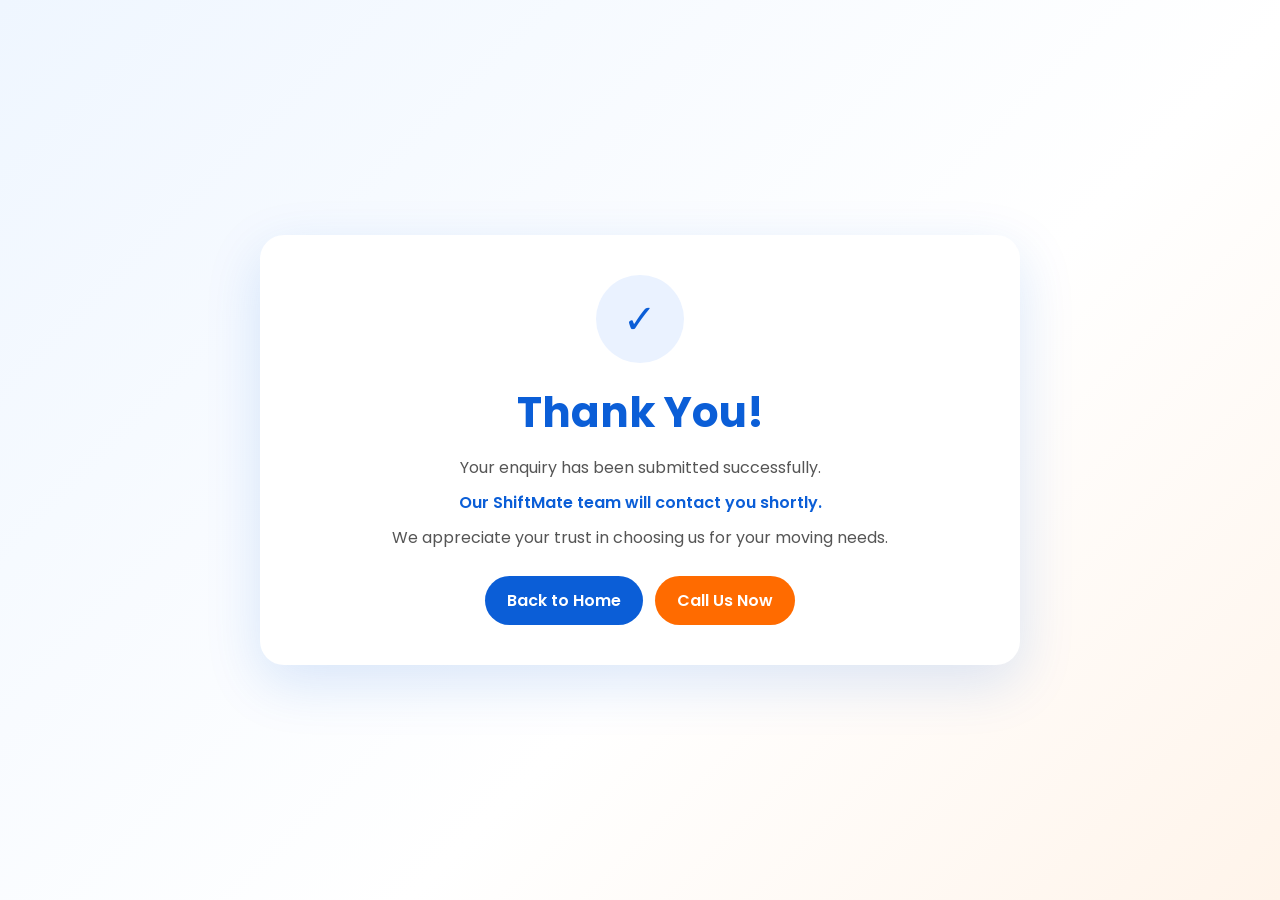
==== thankyou.html @ 90f78603 "Add files via upload" ====
<!DOCTYPE html>
<html lang="en">
<head>
<meta charset="UTF-8">
<meta name="viewport" content="width=device-width,initial-scale=1.0">
<title>Thank You | ShiftMate</title>
<link rel="preconnect" href="https://fonts.googleapis.com">
<link rel="preconnect" href="https://fonts.gstatic.com" crossorigin>
<link href="https://fonts.googleapis.com/css2?family=Poppins:wght@300;400;500;600;700;800&display=swap" rel="stylesheet">
<style>
*{box-sizing:border-box;}
body{
margin:0;
font-family:'Poppins',sans-serif;
background:linear-gradient(135deg,#eff6ff 0%,#ffffff 60%,#fff4ea 100%);
min-height:100vh;
display:flex;
justify-content:center;
align-items:center;
padding:20px;
}
.thankyou-wrap{
width:min(760px,100%);
background:#ffffff;
border-radius:24px;
box-shadow:0 18px 55px rgba(11,94,215,.15);
padding:40px 28px;
text-align:center;
}
.icon-badge{
width:88px;
height:88px;
border-radius:50%;
background:#eaf2ff;
color:#0b5ed7;
font-size:40px;
display:flex;
align-items:center;
justify-content:center;
margin:0 auto 18px;
}
h1{
margin:0 0 10px;
font-size:42px;
color:#0b5ed7;
}
p{
margin:8px 0;
color:#555;
font-size:16px;
line-height:1.7;
}
.highlight{
font-weight:600;
color:#0b5ed7;
}
.actions{
margin-top:25px;
display:flex;
justify-content:center;
gap:12px;
flex-wrap:wrap;
}
a{
text-decoration:none;
padding:12px 22px;
border-radius:999px;
font-weight:600;
}
.home-btn{
background:#0b5ed7;
color:#fff;
}
.call-btn{
background:#ff6b00;
color:#fff;
}
</style>
</head>
<body>
<div class="thankyou-wrap">
<div class="icon-badge">✓</div>
<h1>Thank You!</h1>
<p>Your enquiry has been submitted successfully.</p>
<p class="highlight">Our ShiftMate team will contact you shortly.</p>
<p>We appreciate your trust in choosing us for your moving needs.</p>
<div class="actions">
<a class="home-btn" href="index.html">Back to Home</a>
<a class="call-btn" href="tel:+917318294180">Call Us Now</a>
</div>
</div>
</body>
</html>
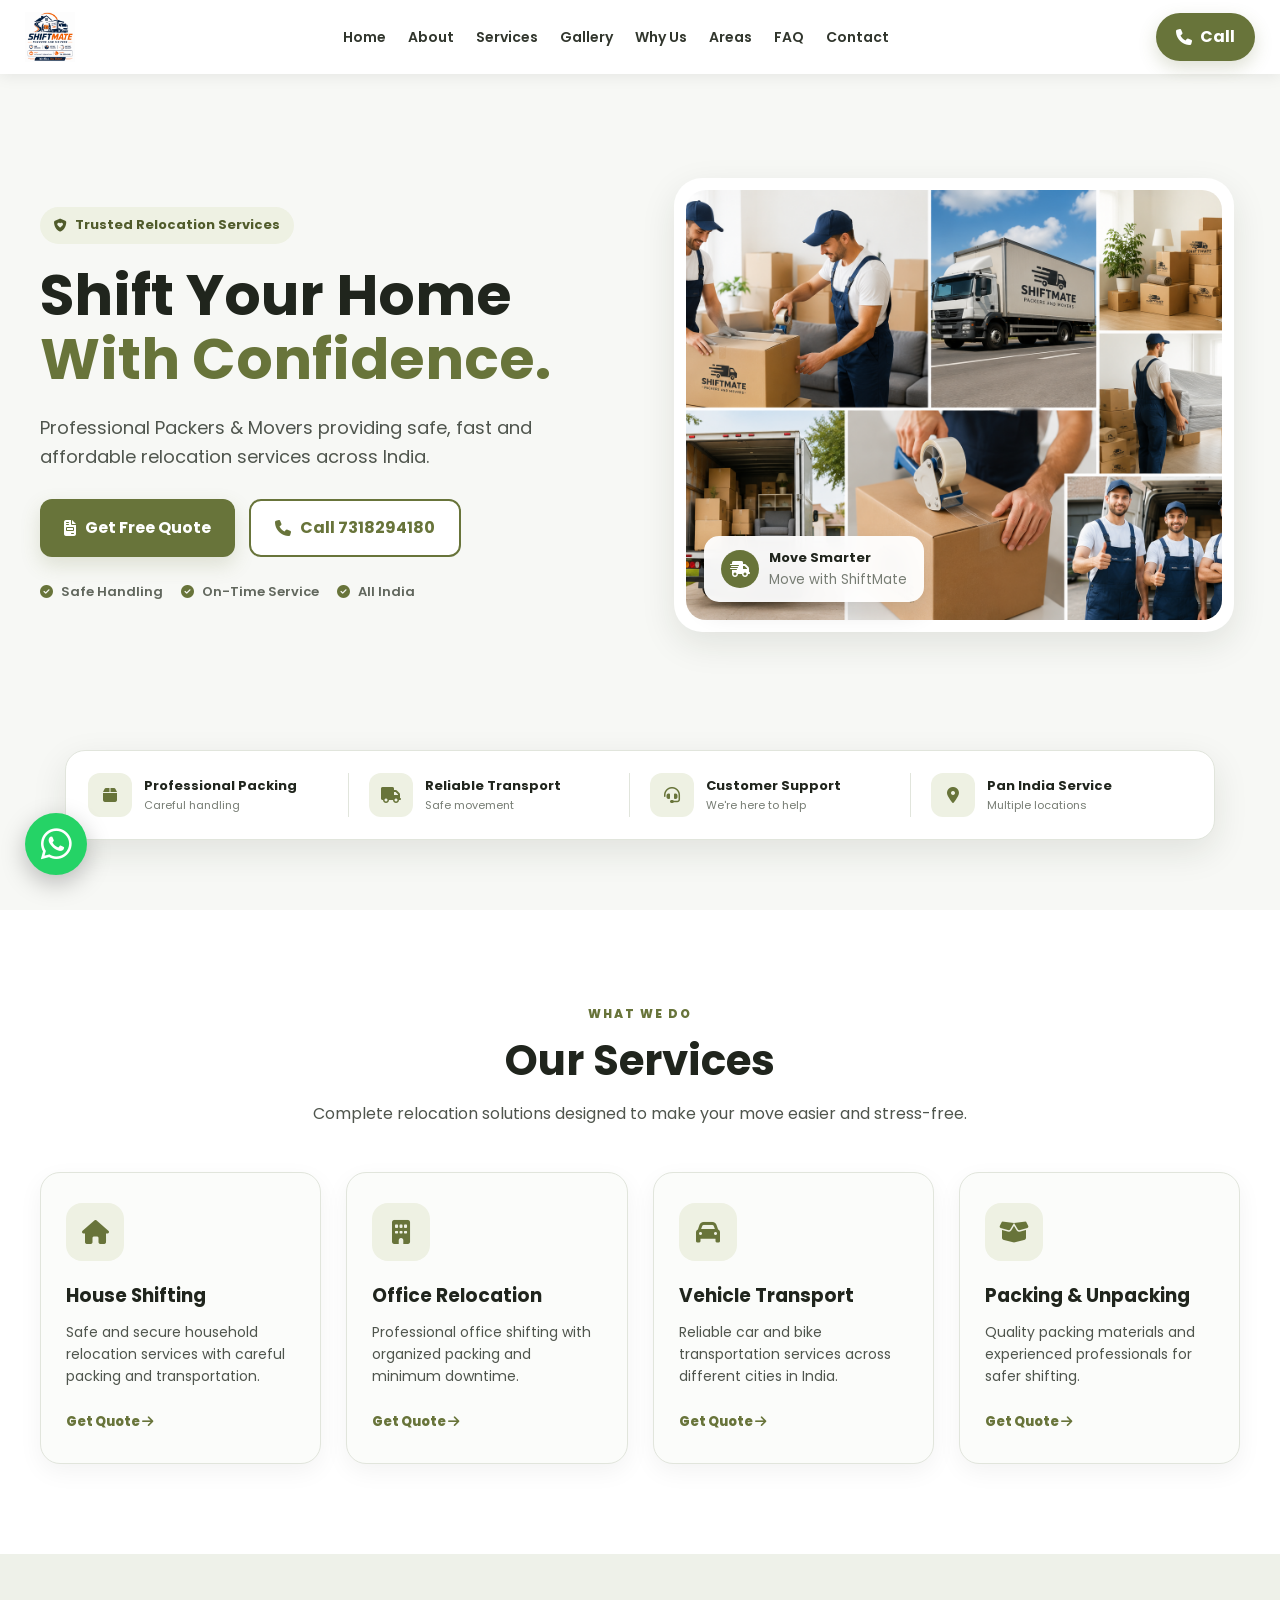
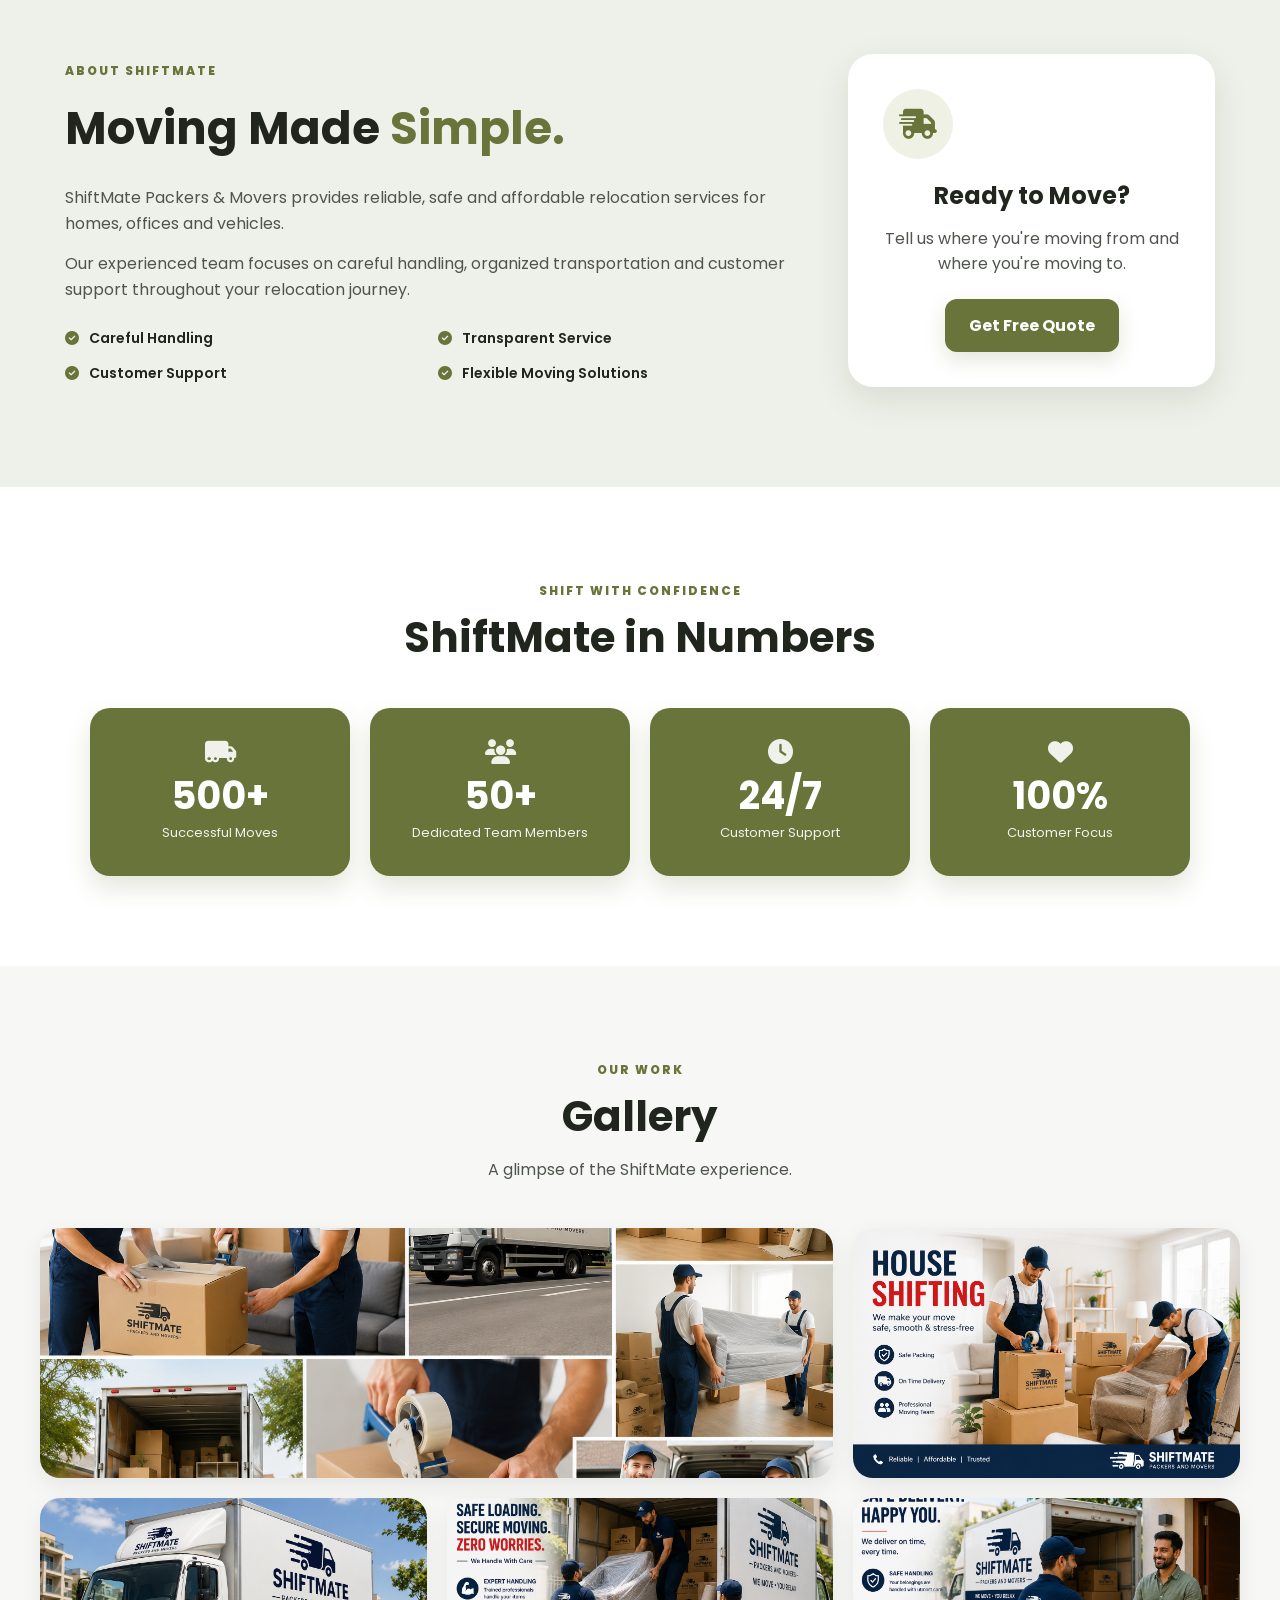
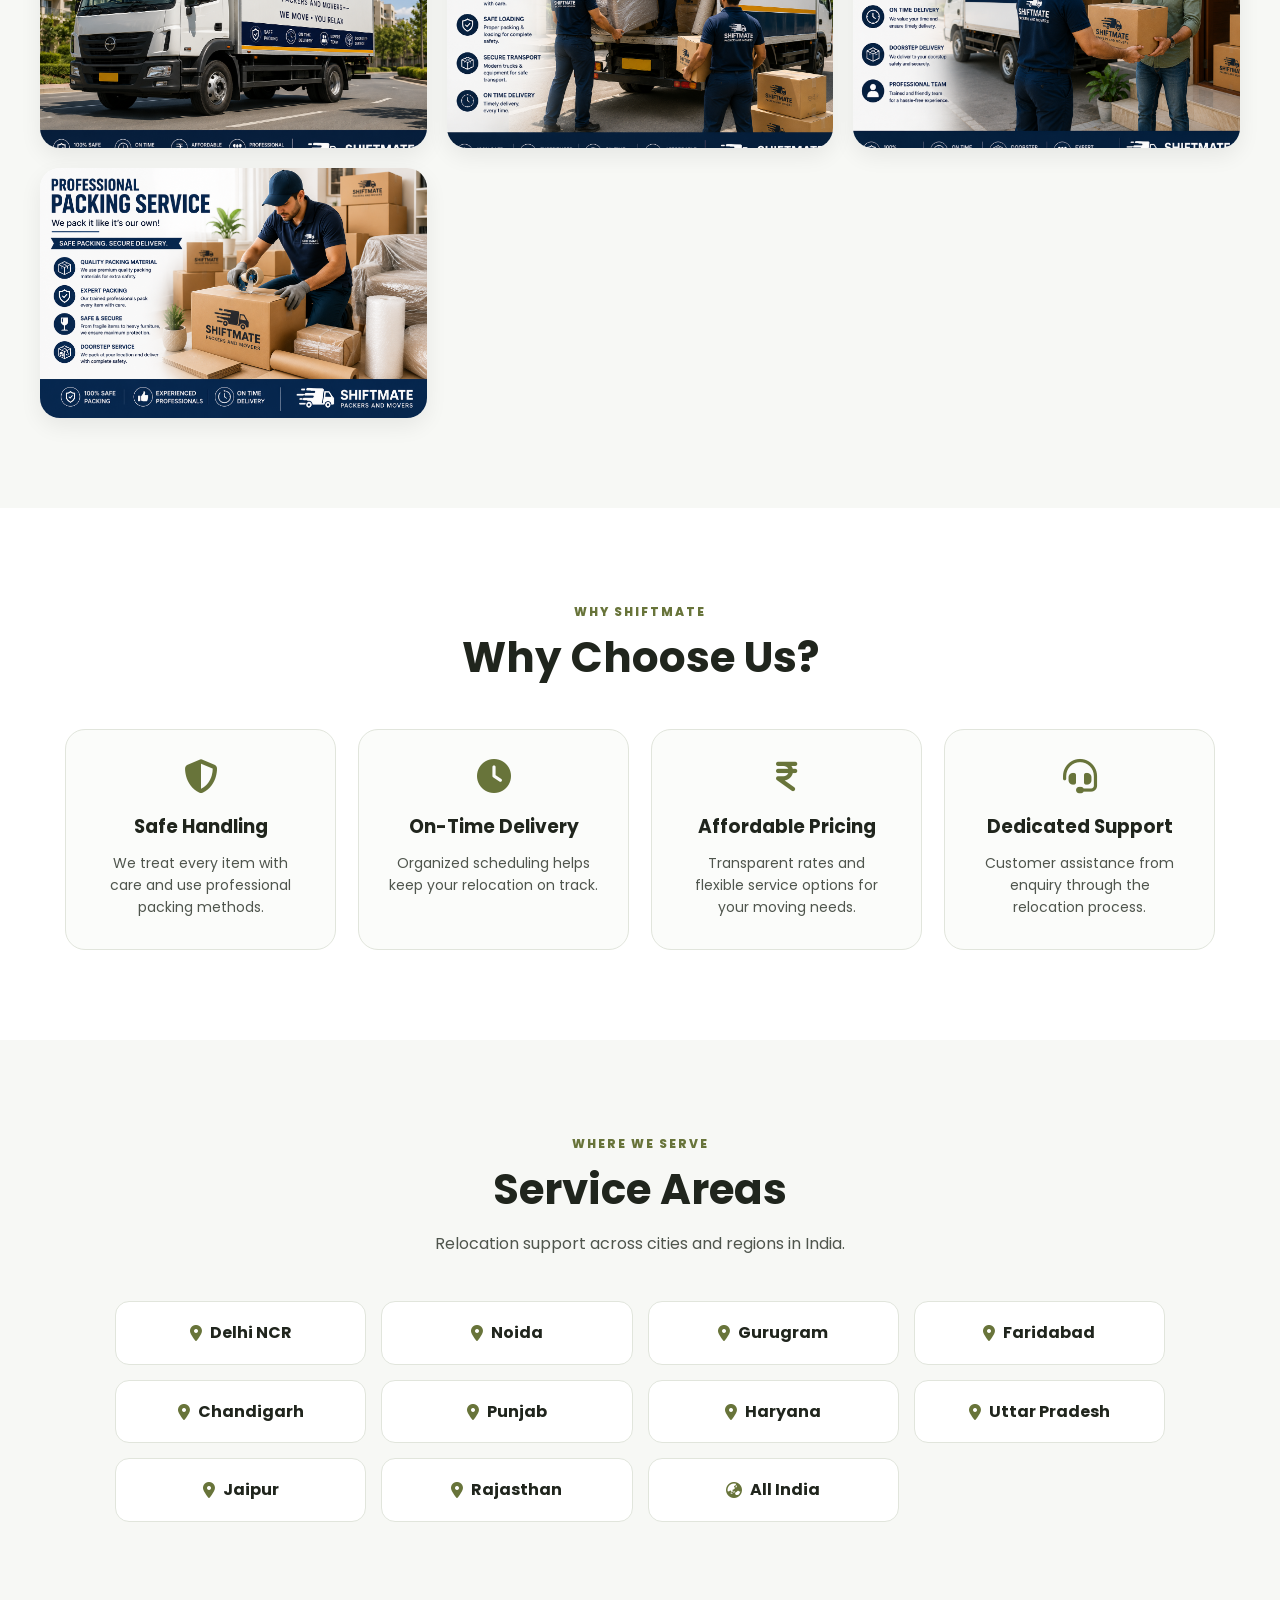
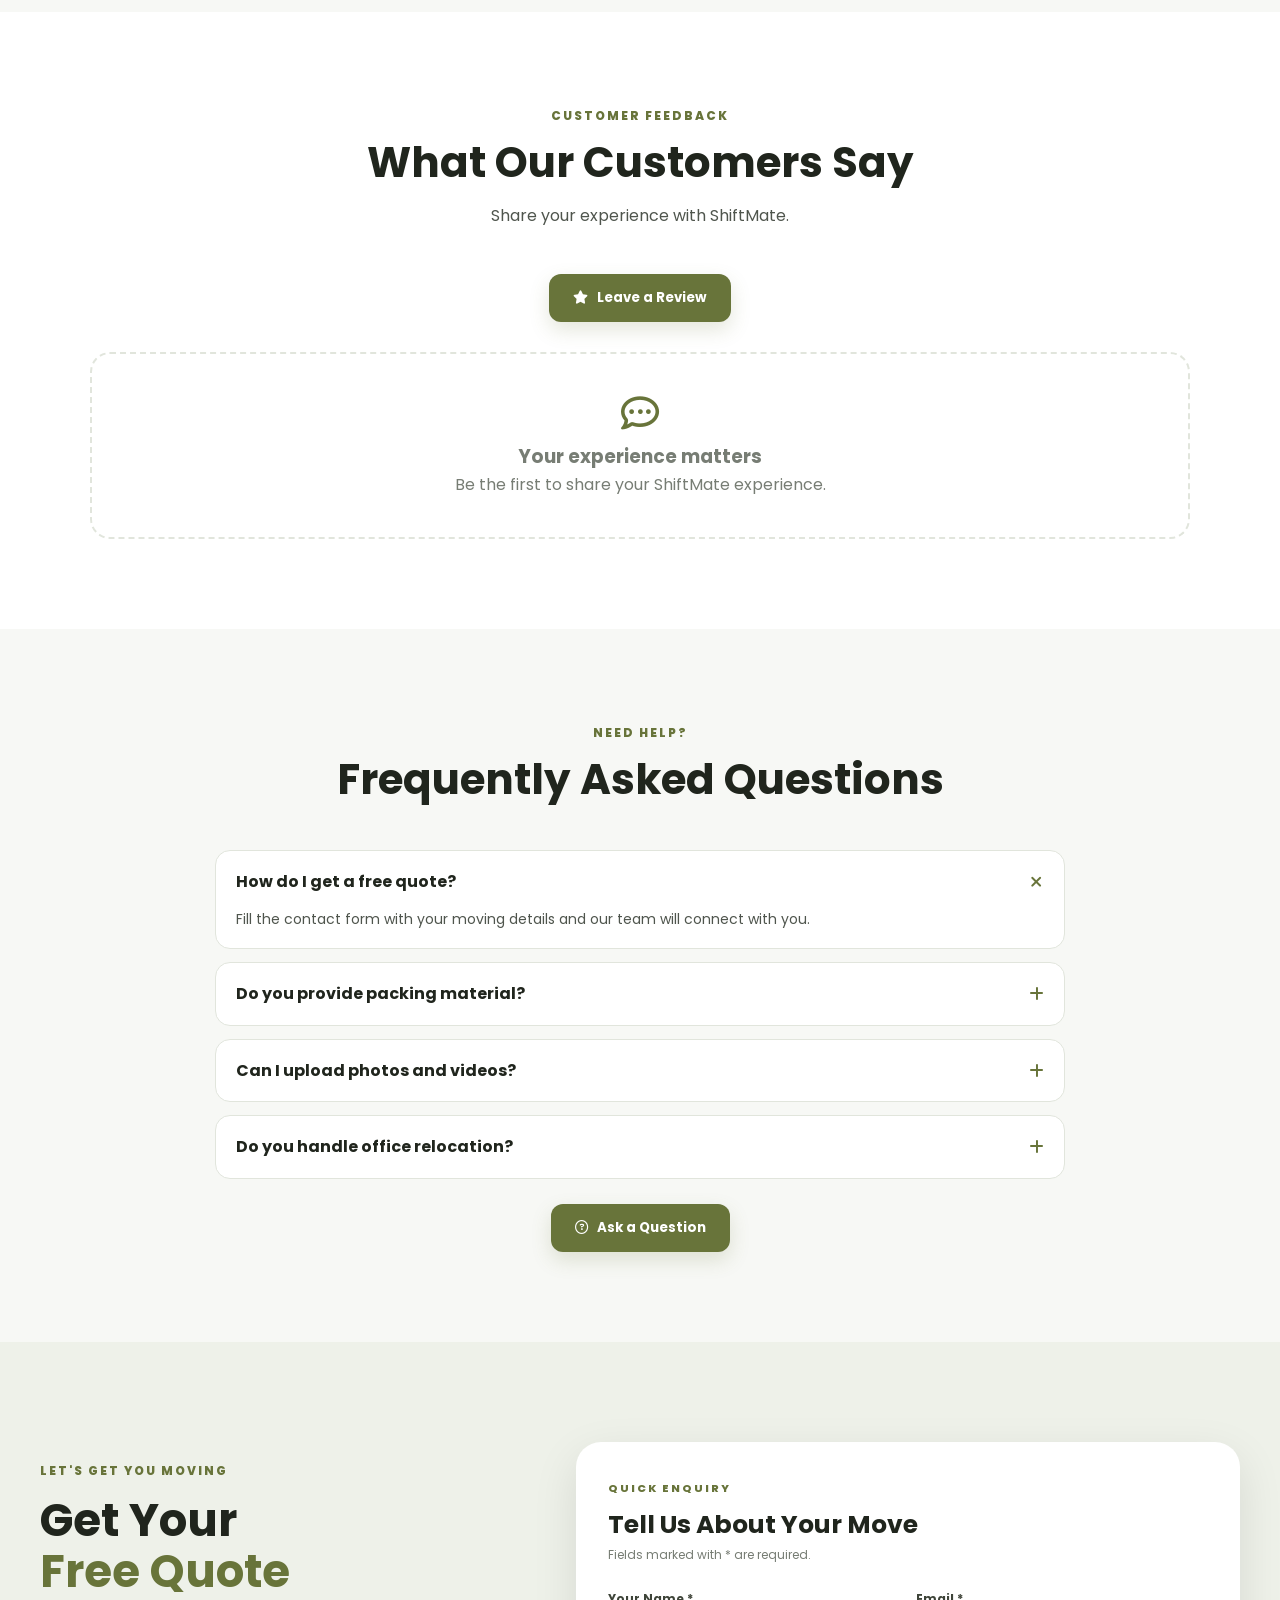
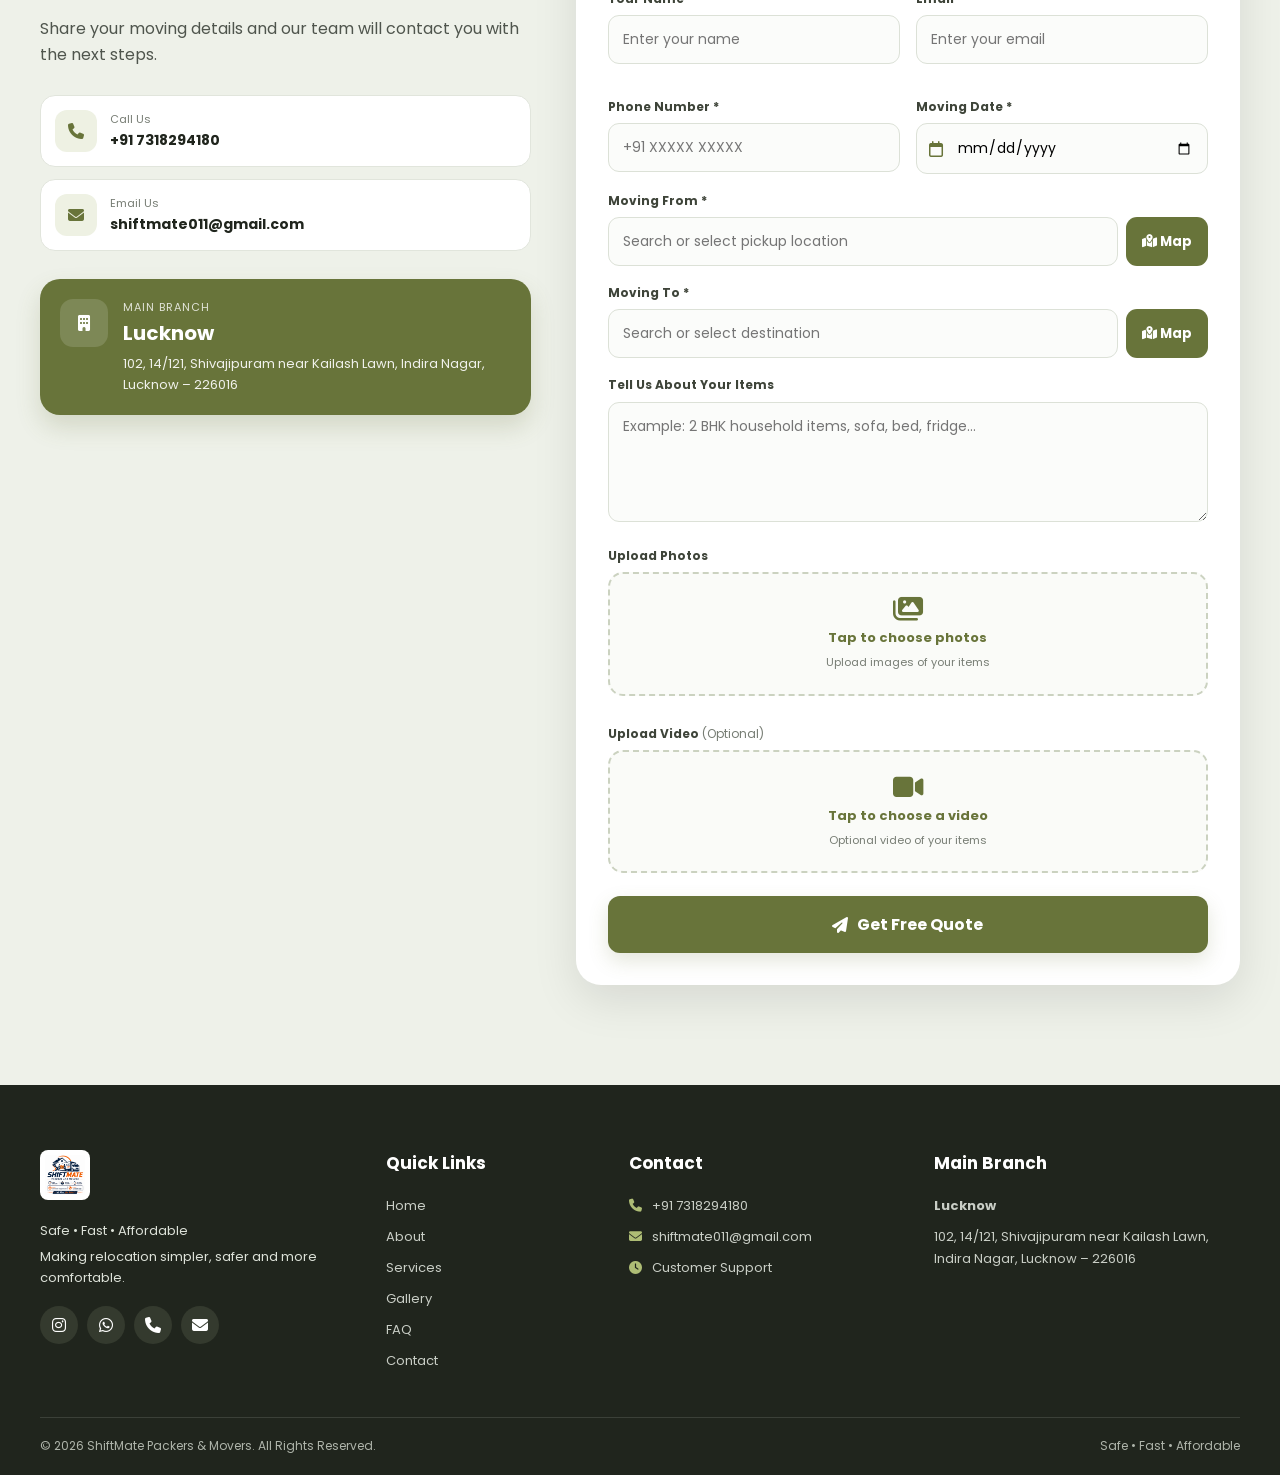
==== commit b312f59b: "Add session storage validation to Thank You page The Thank You page now includes a script to prevent" ====
--- a/thankyou.html
+++ b/thankyou.html
@@ -1,93 +1,262 @@
 <!DOCTYPE html>
 <html lang="en">
+
 <head>
+
 <meta charset="UTF-8">
-<meta name="viewport" content="width=device-width,initial-scale=1.0">
+
+<meta
+name="viewport"
+content="width=device-width, initial-scale=1.0">
+
 <title>Thank You | ShiftMate</title>
-<link rel="preconnect" href="https://fonts.googleapis.com">
-<link rel="preconnect" href="https://fonts.gstatic.com" crossorigin>
-<link href="https://fonts.googleapis.com/css2?family=Poppins:wght@300;400;500;600;700;800&display=swap" rel="stylesheet">
+
+<link rel="preconnect"
+      href="https://fonts.googleapis.com">
+
+<link rel="preconnect"
+      href="https://fonts.gstatic.com"
+      crossorigin>
+
+<link
+href="https://fonts.googleapis.com/css2?family=Poppins:wght@300;400;500;600;700;800&display=swap"
+rel="stylesheet">
+
 <style>
-*{box-sizing:border-box;}
+
+*{
+    box-sizing:border-box;
+}
+
 body{
-margin:0;
-font-family:'Poppins',sans-serif;
-background:linear-gradient(135deg,#eff6ff 0%,#ffffff 60%,#fff4ea 100%);
-min-height:100vh;
-display:flex;
-justify-content:center;
-align-items:center;
-padding:20px;
-}
+
+    margin:0;
+
+    font-family:'Poppins',sans-serif;
+
+    background:
+        linear-gradient(
+            135deg,
+            #eff6ff 0%,
+            #ffffff 60%,
+            #fff4ea 100%
+        );
+
+    min-height:100vh;
+
+    display:flex;
+
+    justify-content:center;
+
+    align-items:center;
+
+    padding:20px;
+
+}
+
 .thankyou-wrap{
-width:min(760px,100%);
-background:#ffffff;
-border-radius:24px;
-box-shadow:0 18px 55px rgba(11,94,215,.15);
-padding:40px 28px;
-text-align:center;
-}
+
+    width:min(760px,100%);
+
+    background:#ffffff;
+
+    border-radius:24px;
+
+    box-shadow:
+        0 18px 55px rgba(11,94,215,.15);
+
+    padding:40px 28px;
+
+    text-align:center;
+
+}
+
 .icon-badge{
-width:88px;
-height:88px;
-border-radius:50%;
-background:#eaf2ff;
-color:#0b5ed7;
-font-size:40px;
-display:flex;
-align-items:center;
-justify-content:center;
-margin:0 auto 18px;
-}
+
+    width:88px;
+    height:88px;
+
+    border-radius:50%;
+
+    background:#eaf2ff;
+
+    color:#0b5ed7;
+
+    font-size:40px;
+
+    display:flex;
+
+    align-items:center;
+
+    justify-content:center;
+
+    margin:0 auto 18px;
+
+}
+
 h1{
-margin:0 0 10px;
-font-size:42px;
-color:#0b5ed7;
-}
+
+    margin:0 0 10px;
+
+    font-size:42px;
+
+    color:#0b5ed7;
+
+}
+
 p{
-margin:8px 0;
-color:#555;
-font-size:16px;
-line-height:1.7;
-}
+
+    margin:8px 0;
+
+    color:#555;
+
+    font-size:16px;
+
+    line-height:1.7;
+
+}
+
 .highlight{
-font-weight:600;
-color:#0b5ed7;
-}
+
+    font-weight:600;
+
+    color:#0b5ed7;
+
+}
+
 .actions{
-margin-top:25px;
-display:flex;
-justify-content:center;
-gap:12px;
-flex-wrap:wrap;
-}
+
+    margin-top:25px;
+
+    display:flex;
+
+    justify-content:center;
+
+    gap:12px;
+
+    flex-wrap:wrap;
+
+}
+
 a{
-text-decoration:none;
-padding:12px 22px;
-border-radius:999px;
-font-weight:600;
-}
+
+    text-decoration:none;
+
+    padding:12px 22px;
+
+    border-radius:999px;
+
+    font-weight:600;
+
+}
+
 .home-btn{
-background:#0b5ed7;
-color:#fff;
-}
+
+    background:#0b5ed7;
+
+    color:#fff;
+
+}
+
 .call-btn{
-background:#ff6b00;
-color:#fff;
-}
+
+    background:#ff6b00;
+
+    color:#fff;
+
+}
+
 </style>
+
 </head>
+
+
 <body>
+
+
+<script>
+
+/*
+Thank You page can ONLY be opened after
+successful form submission.
+*/
+
+(function(){
+
+    const submitted =
+        sessionStorage.getItem(
+            "shiftmateSubmitted"
+        );
+
+    if(submitted !== "1"){
+
+        window.location.replace(
+            "index.html#contact"
+        );
+
+        return;
+
+    }
+
+    /*
+    Remove the flag after opening the page.
+    Therefore direct future access won't work.
+    */
+
+    sessionStorage.removeItem(
+        "shiftmateSubmitted"
+    );
+
+})();
+
+</script>
+
+
 <div class="thankyou-wrap">
-<div class="icon-badge">✓</div>
-<h1>Thank You!</h1>
-<p>Your enquiry has been submitted successfully.</p>
-<p class="highlight">Our ShiftMate team will contact you shortly.</p>
-<p>We appreciate your trust in choosing us for your moving needs.</p>
+
+<div class="icon-badge">
+✓
+</div>
+
+<h1>
+Thank You!
+</h1>
+
+<p>
+Your enquiry has been submitted successfully.
+</p>
+
+<p class="highlight">
+Our ShiftMate team will contact you shortly.
+</p>
+
+<p>
+We appreciate your trust in choosing us
+for your moving needs.
+</p>
+
 <div class="actions">
-<a class="home-btn" href="index.html">Back to Home</a>
-<a class="call-btn" href="tel:+917318294180">Call Us Now</a>
+
+<a
+class="home-btn"
+href="index.html">
+
+Back to Home
+
+</a>
+
+<a
+class="call-btn"
+href="tel:+917318294180">
+
+Call Us Now
+
+</a>
+
 </div>
+
 </div>
+
 </body>
-</html>+
+</html>
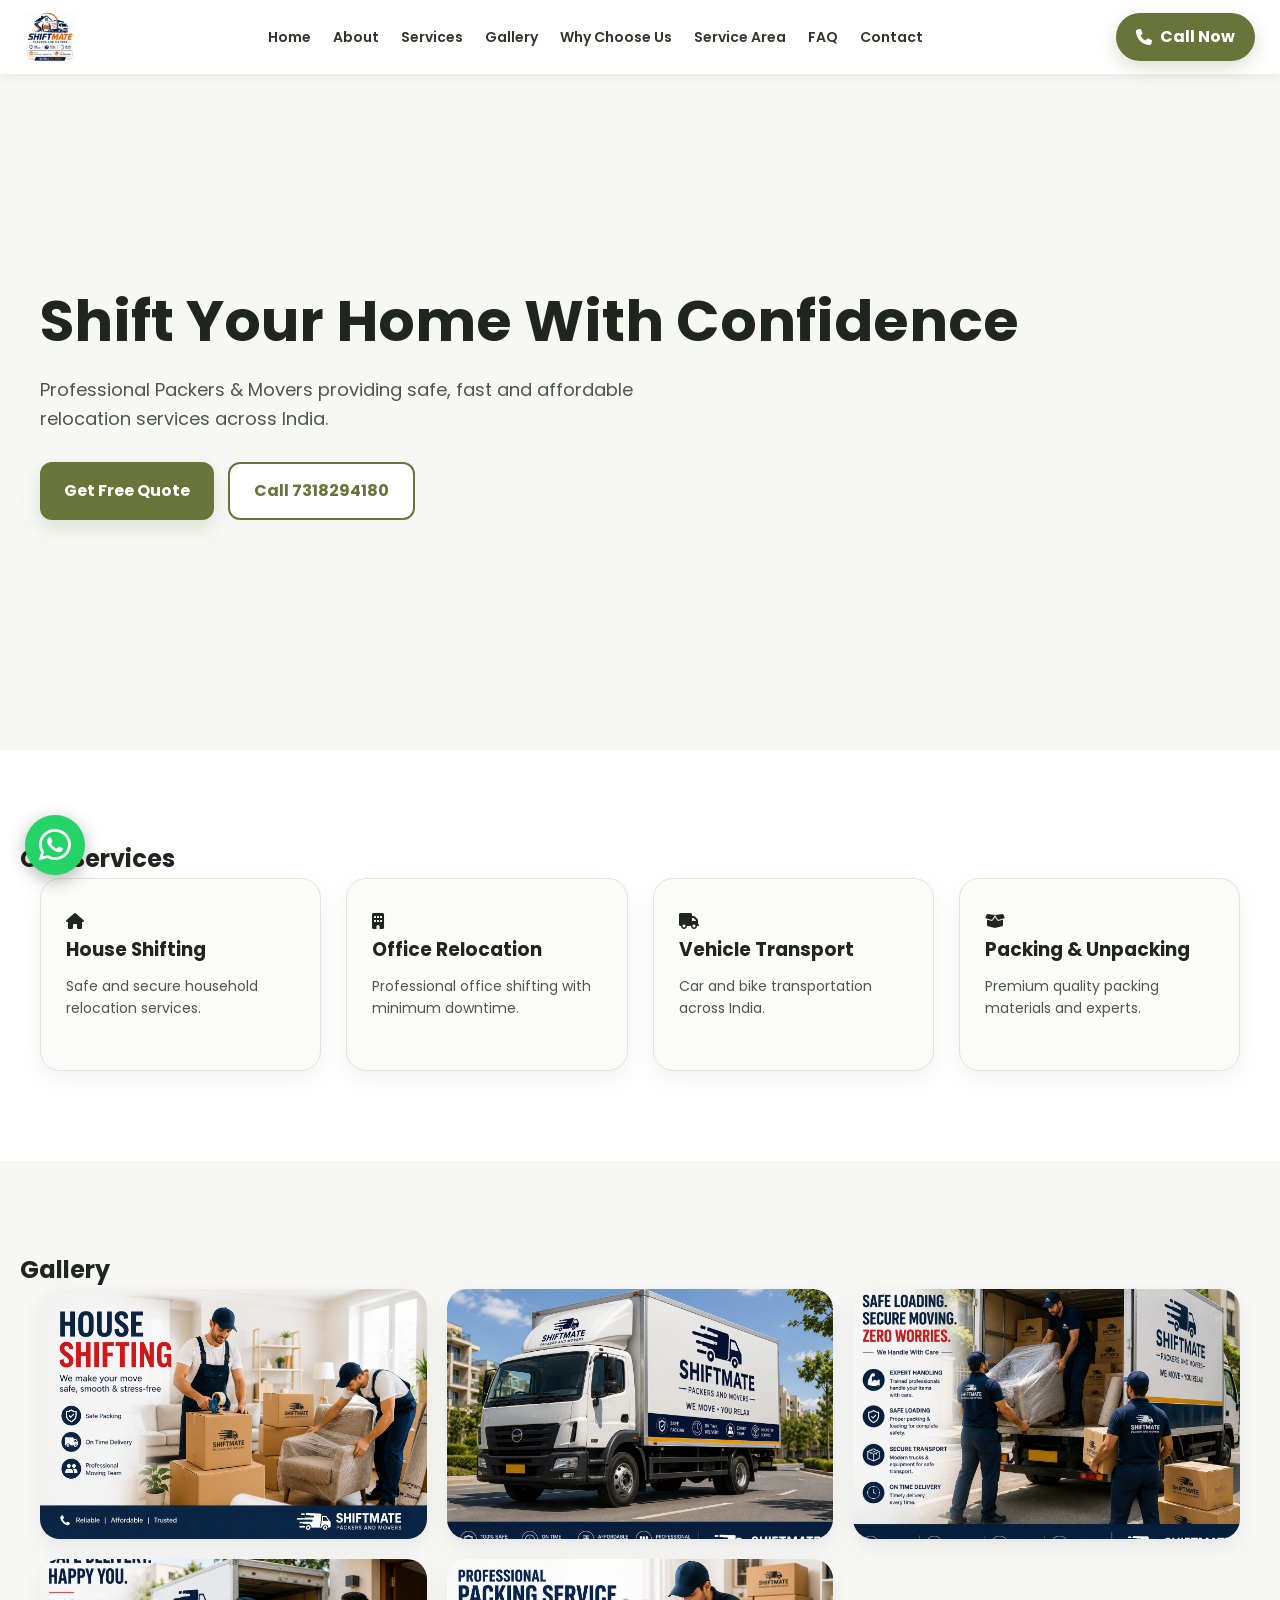
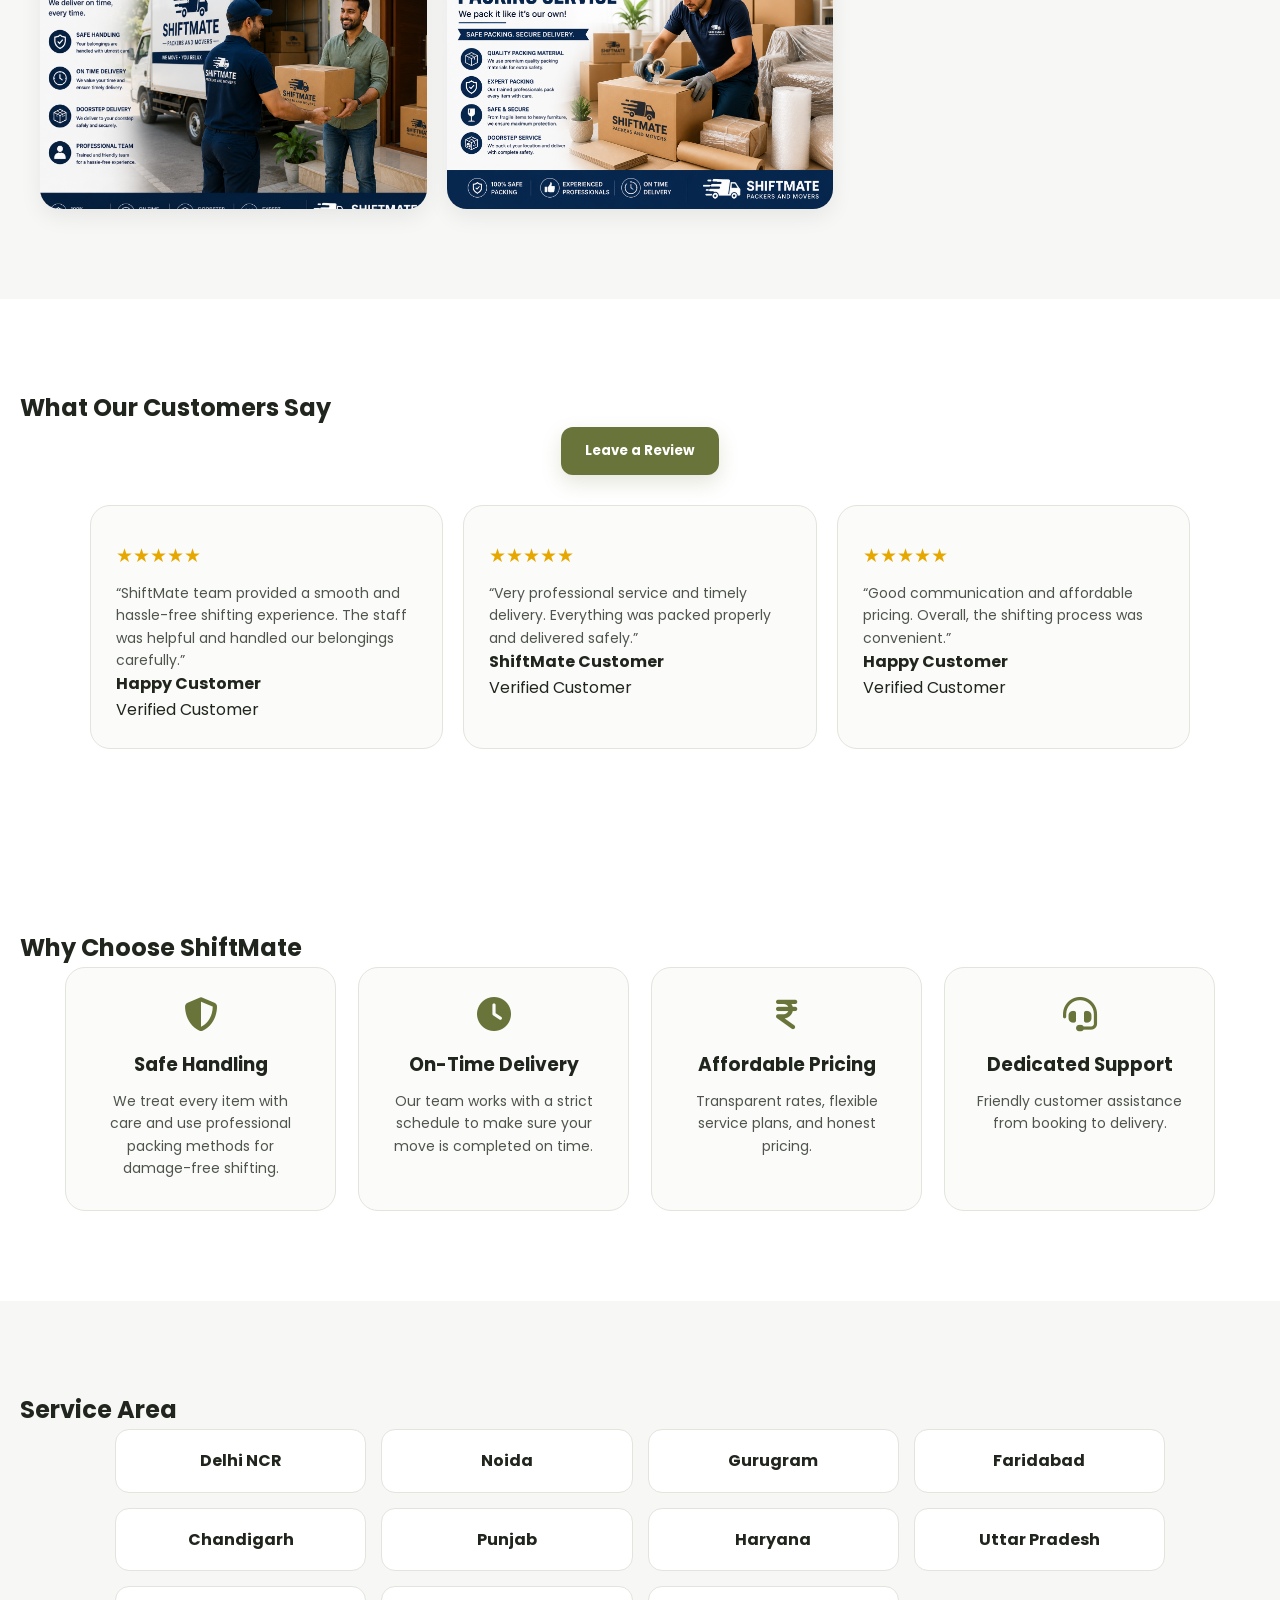
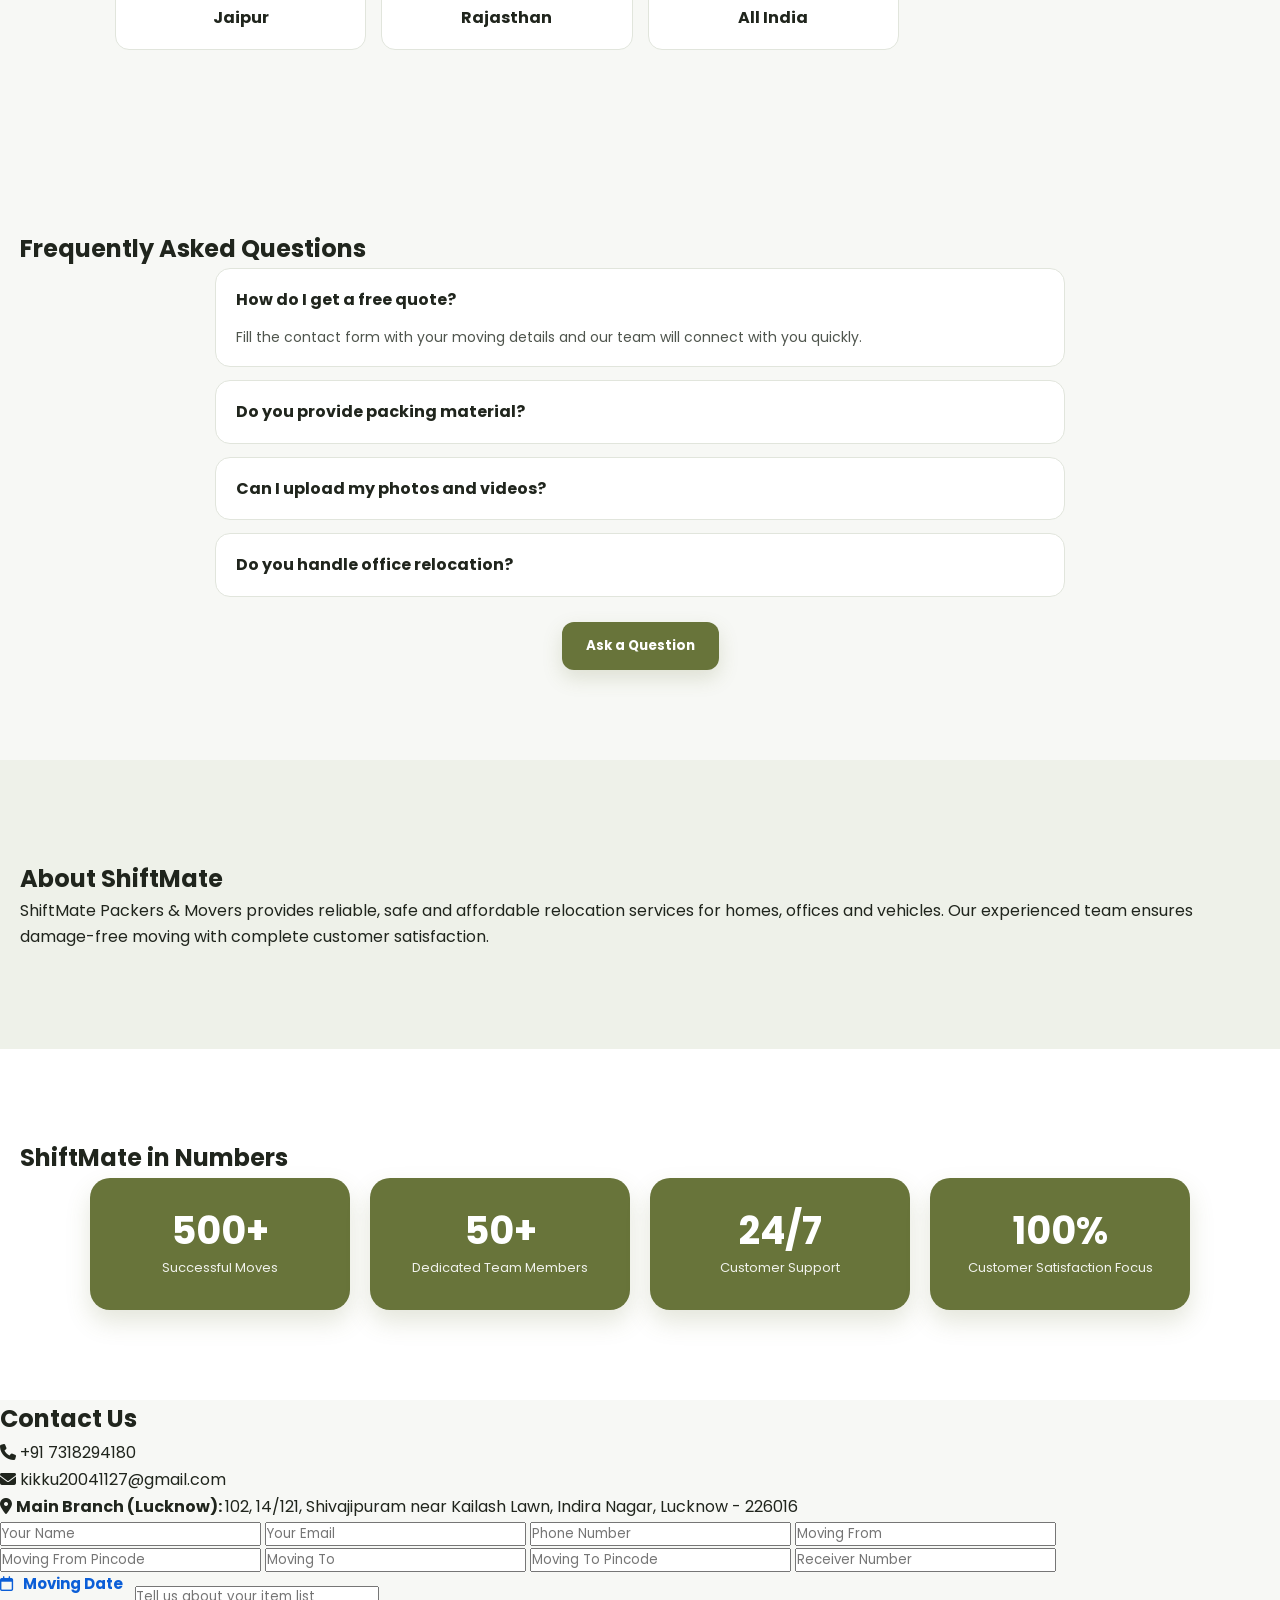
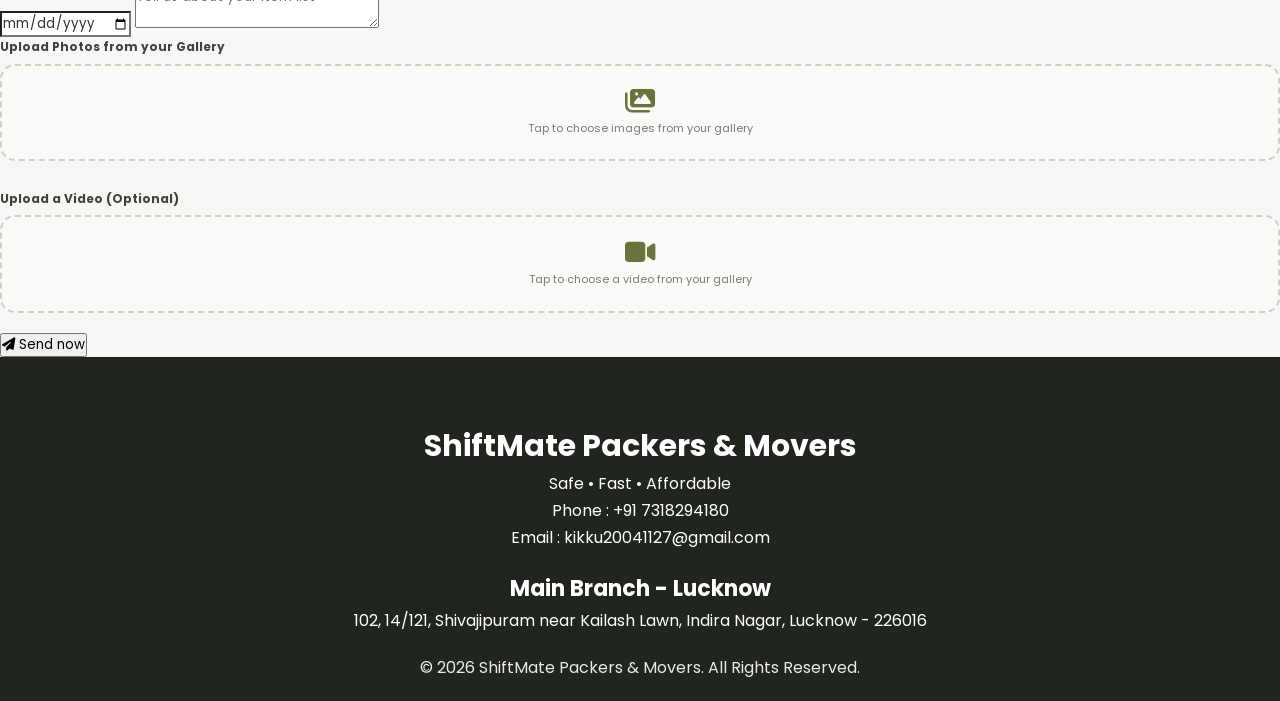
==== commit 63c7af47: "Update thankyou.html" ====
--- a/thankyou.html
+++ b/thankyou.html
@@ -3,170 +3,315 @@
 
 <head>
 
-<meta charset="UTF-8">
-
-<meta
-name="viewport"
-content="width=device-width, initial-scale=1.0">
-
-<title>Thank You | ShiftMate</title>
-
-<link rel="preconnect"
-      href="https://fonts.googleapis.com">
-
-<link rel="preconnect"
-      href="https://fonts.gstatic.com"
-      crossorigin>
-
-<link
-href="https://fonts.googleapis.com/css2?family=Poppins:wght@300;400;500;600;700;800&display=swap"
-rel="stylesheet">
-
-<style>
-
-*{
-    box-sizing:border-box;
-}
-
-body{
-
-    margin:0;
-
-    font-family:'Poppins',sans-serif;
-
-    background:
-        linear-gradient(
-            135deg,
-            #eff6ff 0%,
-            #ffffff 60%,
-            #fff4ea 100%
-        );
-
-    min-height:100vh;
-
-    display:flex;
-
-    justify-content:center;
-
-    align-items:center;
-
-    padding:20px;
-
-}
-
-.thankyou-wrap{
-
-    width:min(760px,100%);
-
-    background:#ffffff;
-
-    border-radius:24px;
-
-    box-shadow:
-        0 18px 55px rgba(11,94,215,.15);
-
-    padding:40px 28px;
-
-    text-align:center;
-
-}
-
-.icon-badge{
-
-    width:88px;
-    height:88px;
-
-    border-radius:50%;
-
-    background:#eaf2ff;
-
-    color:#0b5ed7;
-
-    font-size:40px;
-
-    display:flex;
-
-    align-items:center;
-
-    justify-content:center;
-
-    margin:0 auto 18px;
-
-}
-
-h1{
-
-    margin:0 0 10px;
-
-    font-size:42px;
-
-    color:#0b5ed7;
-
-}
-
-p{
-
-    margin:8px 0;
-
-    color:#555;
-
-    font-size:16px;
-
-    line-height:1.7;
-
-}
-
-.highlight{
-
-    font-weight:600;
-
-    color:#0b5ed7;
-
-}
-
-.actions{
-
-    margin-top:25px;
-
-    display:flex;
-
-    justify-content:center;
-
-    gap:12px;
-
-    flex-wrap:wrap;
-
-}
-
-a{
-
-    text-decoration:none;
-
-    padding:12px 22px;
-
-    border-radius:999px;
-
-    font-weight:600;
-
-}
-
-.home-btn{
-
-    background:#0b5ed7;
-
-    color:#fff;
-
-}
-
-.call-btn{
-
-    background:#ff6b00;
-
-    color:#fff;
-
-}
-
-</style>
+    <meta charset="UTF-8">
+
+    <meta name="viewport"
+          content="width=device-width, initial-scale=1.0">
+
+    <title>Thank You | ShiftMate Packers & Movers</title>
+
+    <link rel="preconnect"
+          href="https://fonts.googleapis.com">
+
+    <link rel="preconnect"
+          href="https://fonts.gstatic.com"
+          crossorigin>
+
+    <link
+        href="https://fonts.googleapis.com/css2?family=Poppins:wght@300;400;500;600;700;800&display=swap"
+        rel="stylesheet">
+
+    <link
+        rel="stylesheet"
+        href="https://cdnjs.cloudflare.com/ajax/libs/font-awesome/6.5.2/css/all.min.css">
+
+
+    <style>
+
+        * {
+            box-sizing: border-box;
+        }
+
+
+        body {
+
+            margin: 0;
+
+            font-family: 'Poppins', sans-serif;
+
+            min-height: 100vh;
+
+            display: flex;
+
+            align-items: center;
+
+            justify-content: center;
+
+            padding: 20px;
+
+            background:
+                linear-gradient(
+                    135deg,
+                    #f3f5ed 0%,
+                    #ffffff 50%,
+                    #eef1e3 100%
+                );
+
+        }
+
+
+        .thankyou-wrap {
+
+            width: 100%;
+
+            max-width: 700px;
+
+            background: #ffffff;
+
+            padding: 50px 35px;
+
+            border-radius: 24px;
+
+            text-align: center;
+
+            box-shadow:
+                0 15px 50px rgba(0, 0, 0, 0.12);
+
+            border: 1px solid #e5e8dc;
+
+        }
+
+
+        .success-icon {
+
+            width: 90px;
+
+            height: 90px;
+
+            margin: 0 auto 25px;
+
+            border-radius: 50%;
+
+            display: flex;
+
+            align-items: center;
+
+            justify-content: center;
+
+            background: #eef1e3;
+
+            color: #68743a;
+
+            font-size: 42px;
+
+            box-shadow:
+                0 8px 25px rgba(104, 116, 58, 0.20);
+
+        }
+
+
+        h1 {
+
+            margin: 0 0 12px;
+
+            font-size: 42px;
+
+            font-weight: 800;
+
+            color: #68743a;
+
+        }
+
+
+        .main-message {
+
+            margin: 0 auto 10px;
+
+            color: #333;
+
+            font-size: 18px;
+
+            line-height: 1.7;
+
+        }
+
+
+        .sub-message {
+
+            margin: 0 auto;
+
+            color: #666;
+
+            font-size: 15px;
+
+            line-height: 1.7;
+
+        }
+
+
+        .highlight {
+
+            color: #68743a;
+
+            font-weight: 700;
+
+        }
+
+
+        .actions {
+
+            margin-top: 30px;
+
+            display: flex;
+
+            justify-content: center;
+
+            align-items: center;
+
+            gap: 14px;
+
+            flex-wrap: wrap;
+
+        }
+
+
+        .action-btn {
+
+            display: inline-flex;
+
+            align-items: center;
+
+            justify-content: center;
+
+            gap: 8px;
+
+            padding: 13px 24px;
+
+            border-radius: 10px;
+
+            text-decoration: none;
+
+            font-family: 'Poppins', sans-serif;
+
+            font-size: 15px;
+
+            font-weight: 600;
+
+            transition: 0.3s ease;
+
+        }
+
+
+        .home-btn {
+
+            background: #68743a;
+
+            color: #ffffff;
+
+        }
+
+
+        .home-btn:hover {
+
+            background: #505b2b;
+
+            transform: translateY(-2px);
+
+        }
+
+
+        .call-btn {
+
+            background: #25D366;
+
+            color: #ffffff;
+
+        }
+
+
+        .call-btn:hover {
+
+            background: #1ebe5d;
+
+            transform: translateY(-2px);
+
+        }
+
+
+        .brand {
+
+            margin-top: 30px;
+
+            padding-top: 20px;
+
+            border-top: 1px solid #eeeeee;
+
+            color: #777;
+
+            font-size: 13px;
+
+        }
+
+
+        .brand strong {
+
+            color: #68743a;
+
+        }
+
+
+        @media (max-width: 600px) {
+
+            .thankyou-wrap {
+
+                padding: 40px 22px;
+
+            }
+
+
+            .success-icon {
+
+                width: 75px;
+
+                height: 75px;
+
+                font-size: 34px;
+
+            }
+
+
+            h1 {
+
+                font-size: 32px;
+
+            }
+
+
+            .main-message {
+
+                font-size: 16px;
+
+            }
+
+
+            .actions {
+
+                flex-direction: column;
+
+            }
+
+
+            .action-btn {
+
+                width: 100%;
+
+                max-width: 280px;
+
+            }
+
+        }
+
+    </style>
 
 </head>
 
@@ -174,88 +319,147 @@
 <body>
 
 
-<script>
-
-/*
-Thank You page can ONLY be opened after
-successful form submission.
-*/
-
-(function(){
-
-    const submitted =
-        sessionStorage.getItem(
-            "shiftmateSubmitted"
-        );
-
-    if(submitted !== "1"){
-
-        window.location.replace(
-            "index.html#contact"
-        );
-
-        return;
-
-    }
-
-    /*
-    Remove the flag after opening the page.
-    Therefore direct future access won't work.
-    */
-
-    sessionStorage.removeItem(
-        "shiftmateSubmitted"
-    );
-
-})();
-
-</script>
-
-
-<div class="thankyou-wrap">
-
-<div class="icon-badge">
-✓
-</div>
-
-<h1>
-Thank You!
-</h1>
-
-<p>
-Your enquiry has been submitted successfully.
-</p>
-
-<p class="highlight">
-Our ShiftMate team will contact you shortly.
-</p>
-
-<p>
-We appreciate your trust in choosing us
-for your moving needs.
-</p>
-
-<div class="actions">
-
-<a
-class="home-btn"
-href="index.html">
-
-Back to Home
-
-</a>
-
-<a
-class="call-btn"
-href="tel:+917318294180">
-
-Call Us Now
-
-</a>
-
-</div>
-
-</div>
+    <!--
+        IMPORTANT:
+
+        This page should ONLY appear after
+        a successful quote submission.
+
+        If someone directly opens thankyou.html,
+        they will be redirected to the contact section.
+    -->
+
+    <script>
+
+        (function () {
+
+            const submitted =
+                sessionStorage.getItem(
+                    "shiftmateSubmitted"
+                );
+
+
+            if (submitted !== "1") {
+
+                window.location.replace(
+                    "index.html#contact"
+                );
+
+                return;
+
+            }
+
+
+            /*
+                Remove the flag after successful
+                entry so the Thank You page cannot
+                simply be reopened later.
+            */
+
+            sessionStorage.removeItem(
+                "shiftmateSubmitted"
+            );
+
+        })();
+
+    </script>
+
+
+    <div class="thankyou-wrap">
+
+
+        <!-- SUCCESS ICON -->
+
+        <div class="success-icon">
+
+            <i class="fa-solid fa-check"></i>
+
+        </div>
+
+
+        <!-- HEADING -->
+
+        <h1>
+            Thank You!
+        </h1>
+
+
+        <!-- MESSAGE -->
+
+        <p class="main-message">
+
+            Your enquiry has been submitted
+            <strong>successfully.</strong>
+
+        </p>
+
+
+        <p class="sub-message">
+
+            Our
+            <span class="highlight">
+                ShiftMate team
+            </span>
+            will contact you shortly.
+
+        </p>
+
+
+        <p class="sub-message">
+
+            We appreciate your trust in
+            choosing ShiftMate Packers & Movers.
+
+        </p>
+
+
+        <!-- BUTTONS -->
+
+        <div class="actions">
+
+
+            <a
+                href="index.html"
+                class="action-btn home-btn">
+
+                <i class="fa-solid fa-house"></i>
+
+                Back to Home
+
+            </a>
+
+
+            <a
+                href="tel:+917318294180"
+                class="action-btn call-btn">
+
+                <i class="fa-solid fa-phone"></i>
+
+                Call Us Now
+
+            </a>
+
+
+        </div>
+
+
+        <!-- BRAND -->
+
+        <div class="brand">
+
+            <strong>
+                ShiftMate Packers & Movers
+            </strong>
+
+            <br>
+
+            Safe • Fast • Affordable
+
+        </div>
+
+
+    </div>
+
 
 </body>
 
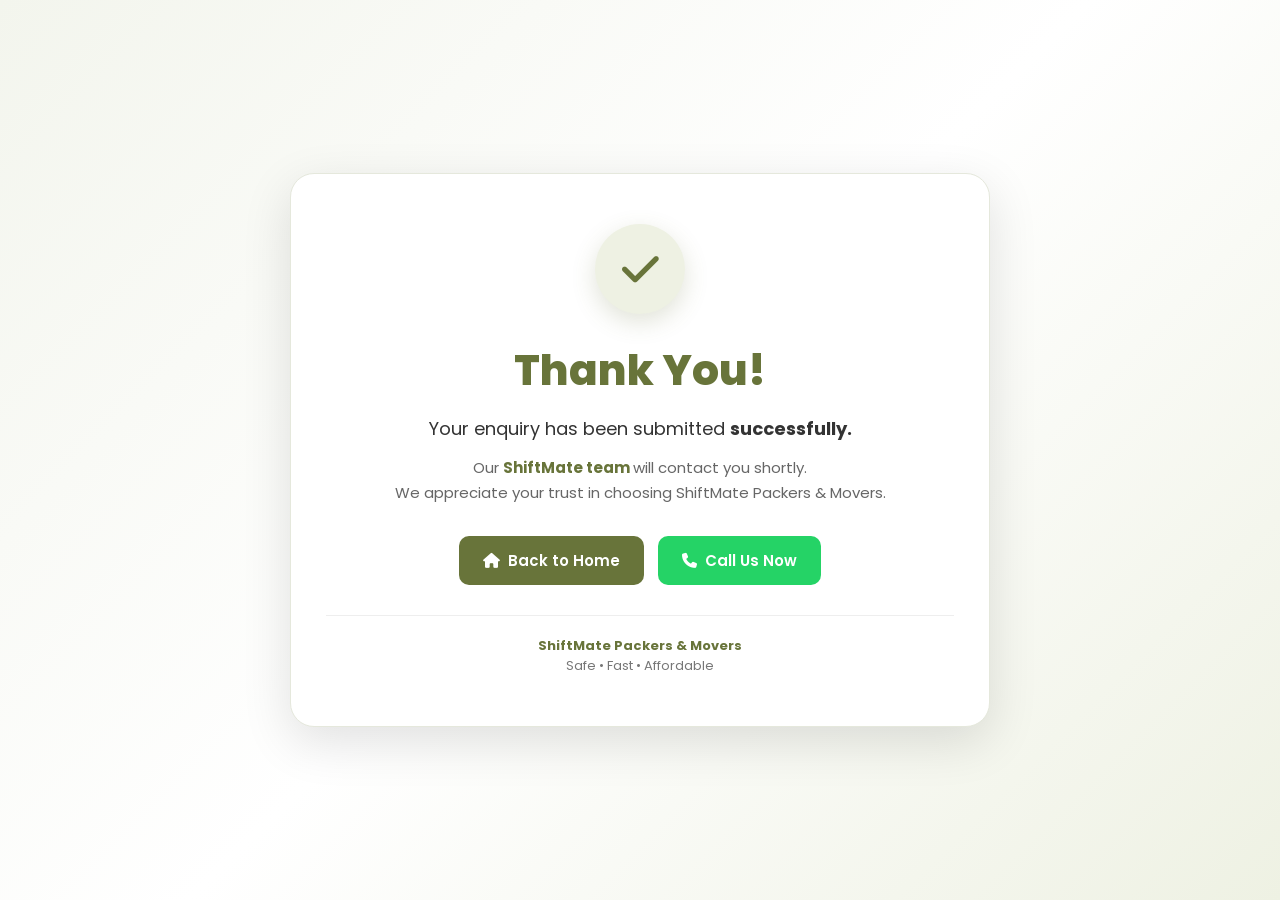
==== commit d9fd15cf: "Update thankyou.html" ====
--- a/thankyou.html
+++ b/thankyou.html
@@ -5,13 +5,11 @@
 
     <meta charset="UTF-8">
 
-    <meta name="viewport"
-          content="width=device-width, initial-scale=1.0">
+    <meta name="viewport" content="width=device-width, initial-scale=1.0">
 
     <title>Thank You | ShiftMate Packers & Movers</title>
 
-    <link rel="preconnect"
-          href="https://fonts.googleapis.com">
+    <link rel="preconnect" href="https://fonts.googleapis.com">
 
     <link rel="preconnect"
           href="https://fonts.gstatic.com"
@@ -25,28 +23,19 @@
         rel="stylesheet"
         href="https://cdnjs.cloudflare.com/ajax/libs/font-awesome/6.5.2/css/all.min.css">
 
-
     <style>
 
         * {
             box-sizing: border-box;
         }
 
-
         body {
-
             margin: 0;
-
             font-family: 'Poppins', sans-serif;
-
             min-height: 100vh;
-
             display: flex;
-
             align-items: center;
-
             justify-content: center;
-
             padding: 20px;
 
             background:
@@ -56,14 +45,10 @@
                     #ffffff 50%,
                     #eef1e3 100%
                 );
-
-        }
-
+        }
 
         .thankyou-wrap {
-
             width: 100%;
-
             max-width: 700px;
 
             background: #ffffff;
@@ -78,14 +63,10 @@
                 0 15px 50px rgba(0, 0, 0, 0.12);
 
             border: 1px solid #e5e8dc;
-
-        }
-
+        }
 
         .success-icon {
-
             width: 90px;
-
             height: 90px;
 
             margin: 0 auto 25px;
@@ -93,9 +74,7 @@
             border-radius: 50%;
 
             display: flex;
-
             align-items: center;
-
             justify-content: center;
 
             background: #eef1e3;
@@ -106,12 +85,9 @@
 
             box-shadow:
                 0 8px 25px rgba(104, 116, 58, 0.20);
-
-        }
-
+        }
 
         h1 {
-
             margin: 0 0 12px;
 
             font-size: 42px;
@@ -119,12 +95,9 @@
             font-weight: 800;
 
             color: #68743a;
-
-        }
-
+        }
 
         .main-message {
-
             margin: 0 auto 10px;
 
             color: #333;
@@ -132,12 +105,9 @@
             font-size: 18px;
 
             line-height: 1.7;
-
-        }
-
+        }
 
         .sub-message {
-
             margin: 0 auto;
 
             color: #666;
@@ -145,21 +115,14 @@
             font-size: 15px;
 
             line-height: 1.7;
-
-        }
-
+        }
 
         .highlight {
-
             color: #68743a;
-
             font-weight: 700;
-
-        }
-
+        }
 
         .actions {
-
             margin-top: 30px;
 
             display: flex;
@@ -171,12 +134,9 @@
             gap: 14px;
 
             flex-wrap: wrap;
-
-        }
-
+        }
 
         .action-btn {
-
             display: inline-flex;
 
             align-items: center;
@@ -198,48 +158,29 @@
             font-weight: 600;
 
             transition: 0.3s ease;
-
-        }
-
+        }
 
         .home-btn {
-
             background: #68743a;
-
             color: #ffffff;
-
-        }
-
+        }
 
         .home-btn:hover {
-
             background: #505b2b;
-
             transform: translateY(-2px);
-
-        }
-
+        }
 
         .call-btn {
-
             background: #25D366;
-
             color: #ffffff;
-
-        }
-
+        }
 
         .call-btn:hover {
-
             background: #1ebe5d;
-
             transform: translateY(-2px);
-
-        }
-
+        }
 
         .brand {
-
             margin-top: 30px;
 
             padding-top: 20px;
@@ -249,150 +190,64 @@
             color: #777;
 
             font-size: 13px;
-
-        }
-
+        }
 
         .brand strong {
-
             color: #68743a;
-
-        }
-
+        }
 
         @media (max-width: 600px) {
 
             .thankyou-wrap {
-
                 padding: 40px 22px;
-
-            }
-
+            }
 
             .success-icon {
-
                 width: 75px;
-
                 height: 75px;
-
                 font-size: 34px;
-
-            }
-
+            }
 
             h1 {
-
                 font-size: 32px;
-
-            }
-
+            }
 
             .main-message {
-
                 font-size: 16px;
-
-            }
-
+            }
 
             .actions {
-
                 flex-direction: column;
-
-            }
-
+            }
 
             .action-btn {
-
                 width: 100%;
-
                 max-width: 280px;
-
-            }
-
+            }
         }
 
     </style>
 
 </head>
 
-
 <body>
 
-
-    <!--
-        IMPORTANT:
-
-        This page should ONLY appear after
-        a successful quote submission.
-
-        If someone directly opens thankyou.html,
-        they will be redirected to the contact section.
-    -->
-
-    <script>
-
-        (function () {
-
-            const submitted =
-                sessionStorage.getItem(
-                    "shiftmateSubmitted"
-                );
-
-
-            if (submitted !== "1") {
-
-                window.location.replace(
-                    "index.html#contact"
-                );
-
-                return;
-
-            }
-
-
-            /*
-                Remove the flag after successful
-                entry so the Thank You page cannot
-                simply be reopened later.
-            */
-
-            sessionStorage.removeItem(
-                "shiftmateSubmitted"
-            );
-
-        })();
-
-    </script>
-
-
     <div class="thankyou-wrap">
 
-
-        <!-- SUCCESS ICON -->
-
         <div class="success-icon">
-
             <i class="fa-solid fa-check"></i>
-
         </div>
-
-
-        <!-- HEADING -->
 
         <h1>
             Thank You!
         </h1>
 
-
-        <!-- MESSAGE -->
-
         <p class="main-message">
 
             Your enquiry has been submitted
             <strong>successfully.</strong>
 
         </p>
-
 
         <p class="sub-message">
 
@@ -404,7 +259,6 @@
 
         </p>
 
-
         <p class="sub-message">
 
             We appreciate your trust in
@@ -412,11 +266,7 @@
 
         </p>
 
-
-        <!-- BUTTONS -->
-
         <div class="actions">
-
 
             <a
                 href="index.html"
@@ -428,7 +278,6 @@
 
             </a>
 
-
             <a
                 href="tel:+917318294180"
                 class="action-btn call-btn">
@@ -439,11 +288,7 @@
 
             </a>
 
-
         </div>
-
-
-        <!-- BRAND -->
 
         <div class="brand">
 
@@ -457,10 +302,8 @@
 
         </div>
 
-
     </div>
 
-
 </body>
 
 </html>
